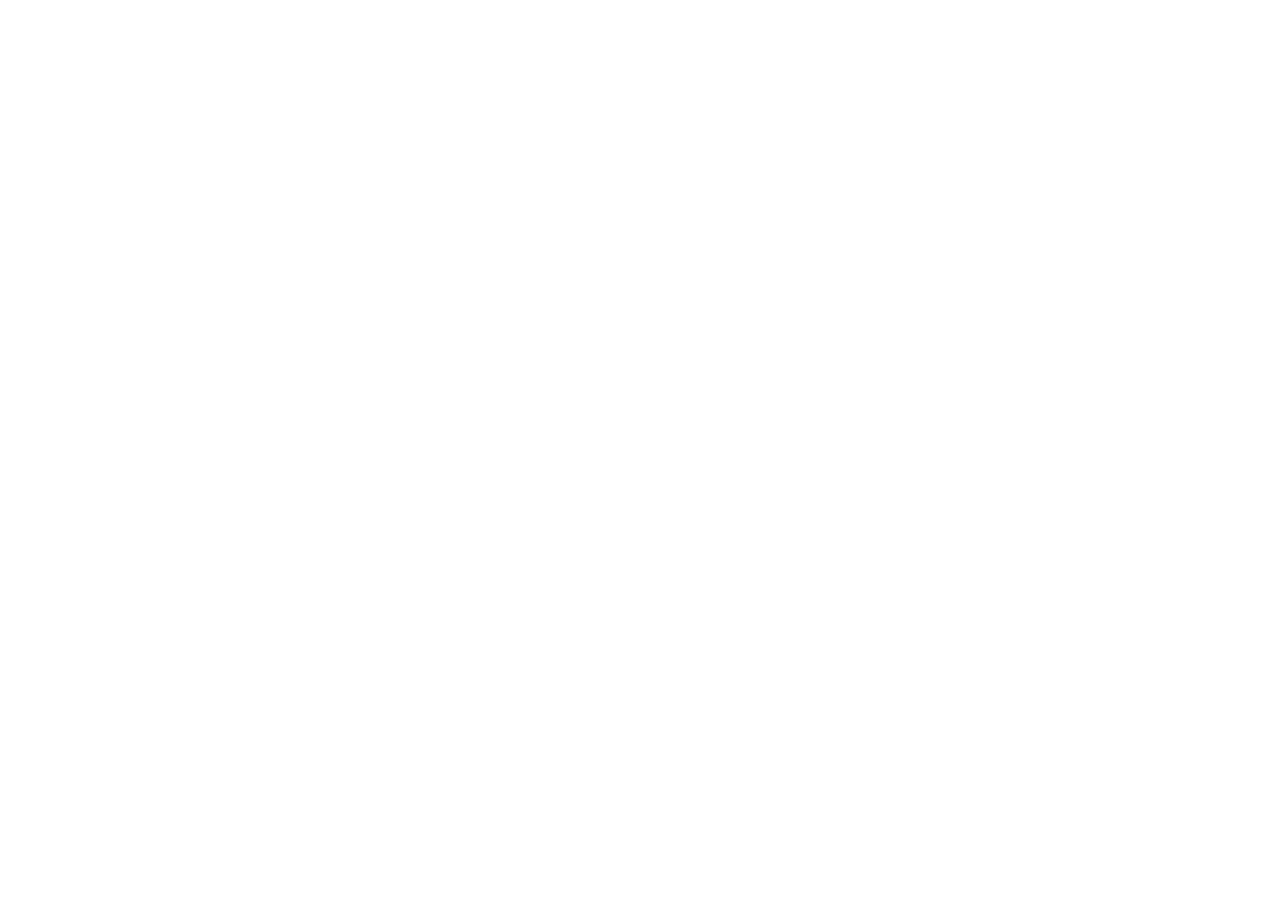
==== mockup/index.html @ f4acfdf2 "se inicia proyecto de maqueta TourWalk" ====
<!DOCTYPE html>
<html lang="en">
<head>
    <meta charset="UTF-8">
    <meta name="viewport" content="width=device-width, initial-scale=1.0">
    <title>Document</title>
</head>
<body>
    
</body>
</html>
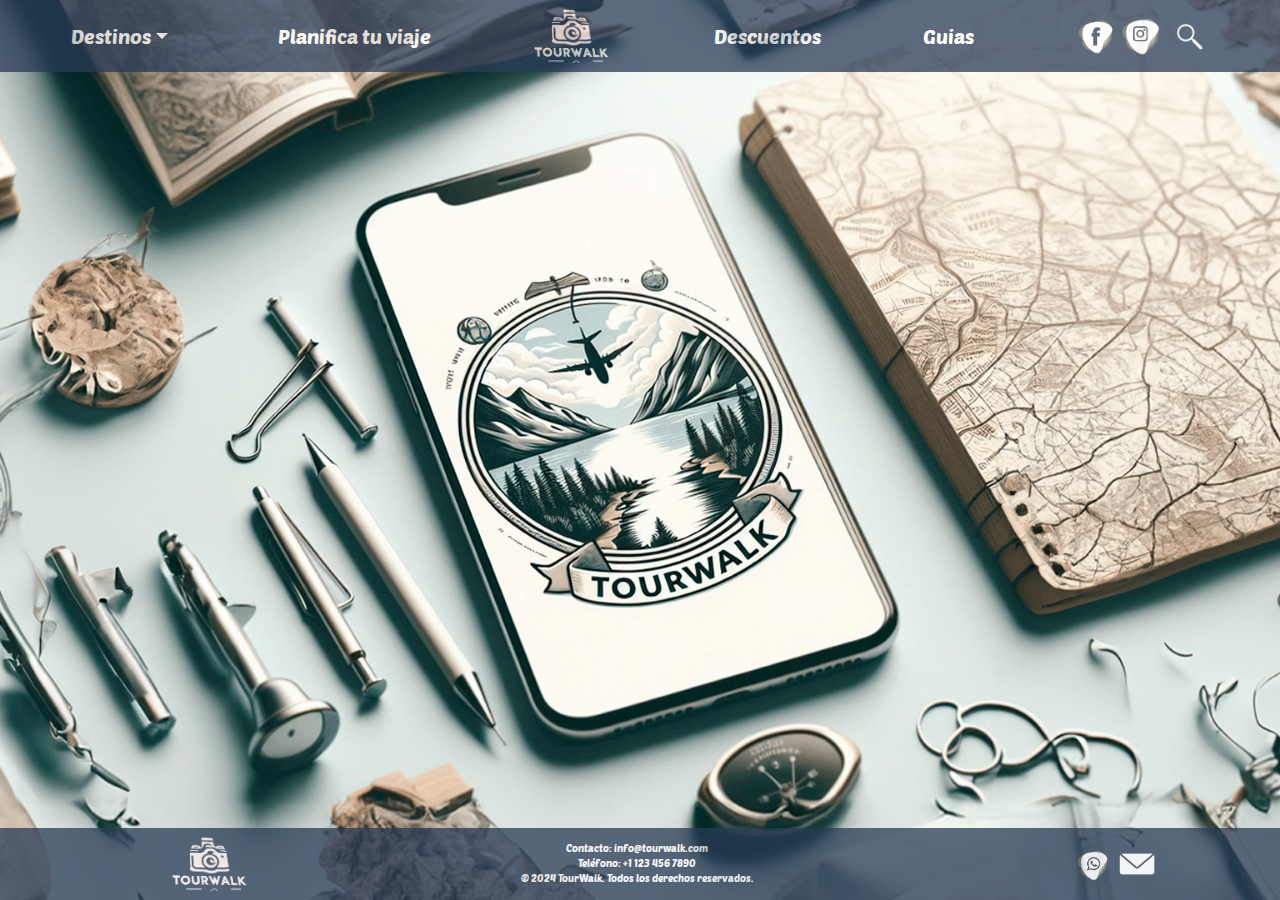
==== commit 38590803: "commit 2 estructura pagina inicio completa" ====
--- a/mockup/index.html
+++ b/mockup/index.html
@@ -1,11 +1,114 @@
 <!DOCTYPE html>
 <html lang="en">
+
 <head>
     <meta charset="UTF-8">
     <meta name="viewport" content="width=device-width, initial-scale=1.0">
-    <title>Document</title>
+    <link href="https://cdn.jsdelivr.net/npm/bootstrap@5.3.3/dist/css/bootstrap.min.css" rel="stylesheet"
+        integrity="sha384-QWTKZyjpPEjISv5WaRU9OFeRpok6YctnYmDr5pNlyT2bRjXh0JMhjY6hW+ALEwIH" crossorigin="anonymous">
+    <link rel="stylesheet" href="https://cdn.jsdelivr.net/npm/bootstrap-icons@1.11.3/font/bootstrap-icons.min.css">
+    <link href='https://unpkg.com/boxicons@2.1.4/css/boxicons.min.css' rel='stylesheet'>
+
+    <link rel="stylesheet" href="../assets/css/style.css">
+
+    <title>TourWalk</title>
 </head>
+
 <body>
-    
+
+    <nav class="navbar navbar-expand-lg opacity-75 ">
+        <div class="container-fluid d-flex justify-content-around">
+
+            <div>
+                <ul class="navbar-nav me-auto mb-2 mb-lg-0">
+                    <li class="nav-item dropdown">
+                        <a class="nav-link dropdown-toggle" href="#" role="button" data-bs-toggle="dropdown"
+                            aria-expanded="false">Destinos</a>
+                        <ul class="dropdown-menu">
+                            <li><a class="dropdown-item" href="#">Pacifico</a>
+                                <ul class="dropdown-menu">
+                                    <li><a class="dropdown-item" href="#">Nariño</a></li>
+                                    <li><a class="dropdown-item" href="#">Valle del Cauca</a></li>
+                                    <li><a class="dropdown-item" href="#">Choco</a></li>
+                                </ul>
+                            </li>
+                            <li><a class="dropdown-item" href="#">Atlantico</a>
+                                <ul class="dropdown-menu">
+                                    <li><a class="dropdown-item" href="#">Bolivar</a></li>
+                                    <li><a class="dropdown-item" href="#">Magdalena</a></li>
+                                    <li><a class="dropdown-item" href="#">Atlantico</a></li>
+                                </ul>
+                            </li>
+                            <li><a class="dropdown-item" href="#">Amazonia</a>
+                                <ul class="dropdown-menu">
+                                    <li><a class="dropdown-item" href="#">Amazonas</a></li>
+                                    <li><a class="dropdown-item" href="#">Caqueta</a></li>
+                                    <li><a class="dropdown-item" href="#">Putumayo</a></li>
+                                </ul>
+                            </li>
+                            <li><a class="dropdown-item" href="#">Andina</a>
+                                <ul class="dropdown-menu">
+                                    <li><a class="dropdown-item" href="#">Antioquia</a></li>
+                                    <li><a class="dropdown-item" href="#">Boyaca</a></li>
+                                    <li><a class="dropdown-item" href="#">Cundinamarca</a></li>
+                                </ul>
+                            </li>
+                        </ul>
+                    </li>
+                </ul>
+            </div>
+
+            <div>
+                <a class="nav-link bot">Planifica tu viaje</a>
+            </div>
+
+            <div>
+                <img src="../assets/img/TOURWALK2.png" class="icon" alt="">
+            </div>
+
+            <div>
+                <a class="nav-link bot">Descuentos</a>
+            </div>
+
+            <div>
+                <a class="nav-link bot">Guias</a>
+            </div>
+
+            <div class="d-flex justify-content-center align-items-center profile">
+                <div class="social-links logo-red">
+                    <img src="../assets/icons/facebook1.png" alt="">
+                    <img src="../assets/icons/instagram1.png" alt="">
+                </div>
+                <div class="btn">
+                    <img src="../assets/icons/buscar1.png" alt="">
+                </div>
+
+            </div>
+    </nav>
+
+    <footer class="navbar navbar-expand-lg opacity-75 fixed-bottom">
+        <div class="container-fluid">
+            <div class="d-flex justify-content-around align-items-center w-100">
+                <div>
+                    <img src="../assets/img/TOURWALK2.png" class="icon ms-lg-5 me-lg-5" alt="">
+                </div>
+                <div class="text-center me-lg-5">
+                    <p style="margin: 0;">Contacto: info@tourwalk.com</p>
+                    <p style="margin: 0;">Teléfono: +1 123 456 7890</p>
+                    <p style="margin: 0;">&copy; 2024 TourWalk. Todos los derechos reservados.</p>
+                </div>
+                <div class="social-links logo-red ms-lg-5">
+                    <img src="../assets/icons/whatsapp1.png" alt="">
+                    <img src="../assets/icons/correo(2).png" alt="">
+                </div>
+            </div>
+        </div>
+    </footer>
+
+
+    <script src="https://cdn.jsdelivr.net/npm/bootstrap@5.3.3/dist/js/bootstrap.bundle.min.js"
+        integrity="sha384-YvpcrYf0tY3lHB60NNkmXc5s9fDVZLESaAA55NDzOxhy9GkcIdslK1eN7N6jIeHz"
+        crossorigin="anonymous"></script>
 </body>
+
 </html>--- a/assets/css/style.css
+++ b/assets/css/style.css
@@ -0,0 +1,42 @@
+@font-face {
+  font-family: 'poetsenone';
+  src: url('../fonts/PoetsenOne-Regular.ttf');
+}
+
+
+body{
+  background: url("../img/fondoTourWalk.png");
+  background-size: cover;
+  background-repeat: no-repeat;
+  background-attachment: fixed;
+  background-position: center;
+}
+
+.navbar{
+  background-color: #293B56;
+}
+
+.icon{
+  width: 80px;
+}
+
+.nav-link{
+  text-decoration: none;
+  font-family: 'poetsenone';
+  font-size: 20px;
+  color: white;
+}
+
+.logo-red img{
+  width: 40px;
+}
+
+.btn img{
+  width: 30px;
+}
+
+.text-center{
+  font-family: 'poetsenone';
+  font-size: 10px;
+  color: white;
+}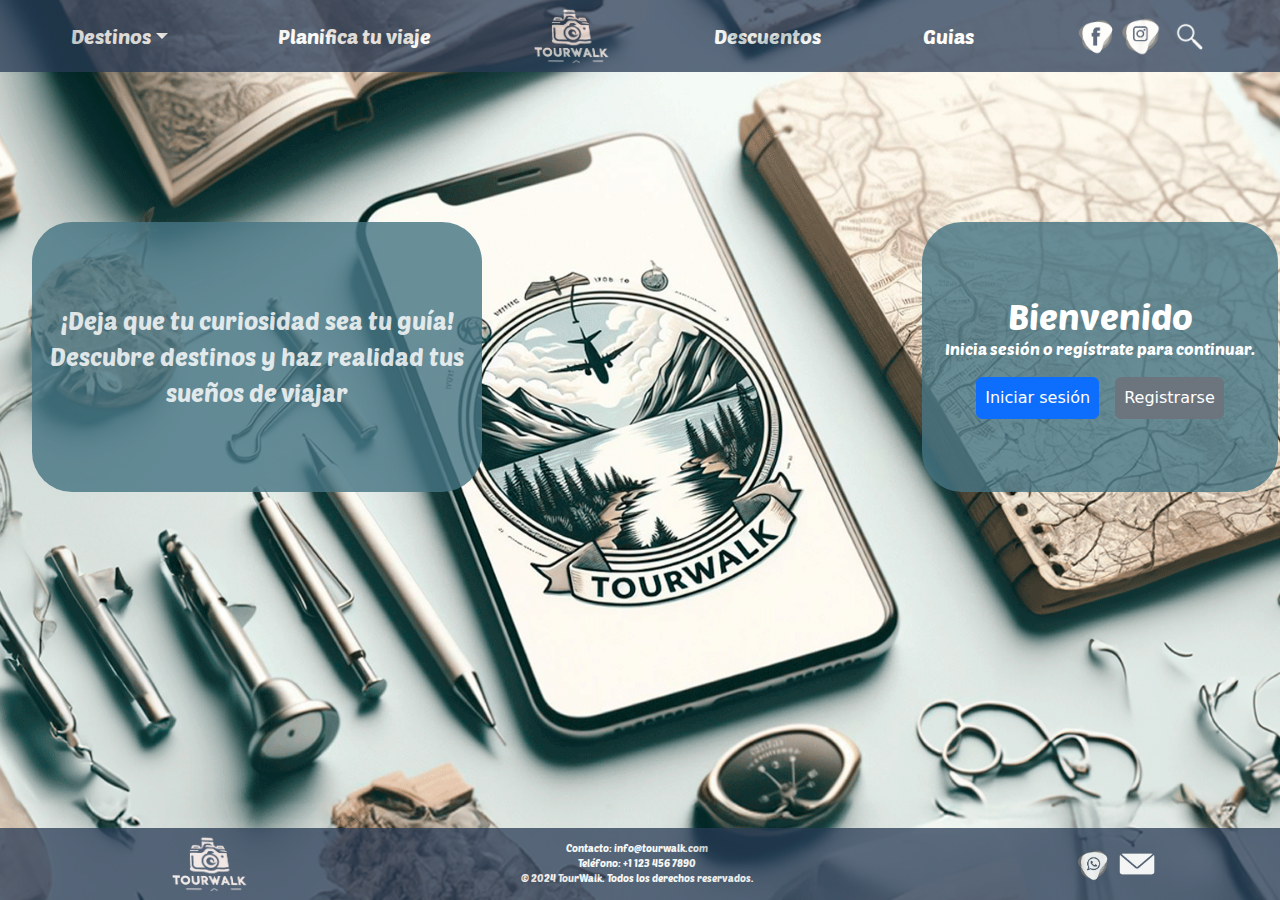
==== commit 2e41ed32: "se realizso todas las conexiones de las secciones" ====
--- a/mockup/index.html
+++ b/mockup/index.html
@@ -63,15 +63,17 @@
             </div>
 
             <div>
-                <img src="../assets/img/TOURWALK2.png" class="icon" alt="">
+                <a href="/mockup/index.html">
+                    <img src="../assets/img/TOURWALK2.png" class="icon" alt="">
+                </a>
             </div>
 
             <div>
-                <a class="nav-link bot">Descuentos</a>
+                <a href="/assets/secciones/descuentos.html" class="nav-link bot">Descuentos</a>
             </div>
 
             <div>
-                <a class="nav-link bot">Guias</a>
+                <a href="/assets/secciones/guias.html" class="nav-link bot">Guias</a>
             </div>
 
             <div class="d-flex justify-content-center align-items-center profile">
@@ -86,6 +88,27 @@
             </div>
     </nav>
 
+    
+    <div class="container">
+        <div class="row">
+            <div class=" col-md-8">
+                <div class="card-body slogan d-flex d-flex justify-content-around align-items-center flex-column">
+                      <p class="card-text ">¡Deja que tu curiosidad sea tu guía! Descubre destinos y haz realidad tus sueños de viajar</p>
+                </div>
+            </div>
+            <div class="col-md-4">
+                <div class="targ-logi card-body d-flex d-flex justify-content-center align-items-center flex-column">
+                    <h5 class="card-title title-card">Bienvenido</h5>
+                    <p class="card-text parrafo-card">Inicia sesión o regístrate para continuar.</p>
+                    <div class="d-flex justify-content-center  botones">
+                        <a href="/assets/secciones/inicio.html" class="btn btn-primary p-2 me-3">Iniciar sesión</a>
+                        <a href="/assets/secciones/registrarse.html" class="btn btn-secondary p-2">Registrarse</a>
+                    </div>
+                </div>
+            </div>
+        </div>
+    </div>
+
     <footer class="navbar navbar-expand-lg opacity-75 fixed-bottom">
         <div class="container-fluid">
             <div class="d-flex justify-content-around align-items-center w-100">
@@ -99,7 +122,9 @@
                 </div>
                 <div class="social-links logo-red ms-lg-5">
                     <img src="../assets/icons/whatsapp1.png" alt="">
-                    <img src="../assets/icons/correo(2).png" alt="">
+                    <a href="/assets/secciones/contacto.html">
+                        <img src="../assets/icons/correo(2).png" alt="">
+                    </a>
                 </div>
             </div>
         </div>
@@ -111,4 +136,12 @@
         crossorigin="anonymous"></script>
 </body>
 
-</html>+</html>
+
+
+
+
+
+
+
+
--- a/assets/css/style.css
+++ b/assets/css/style.css
@@ -39,4 +39,54 @@
   font-family: 'poetsenone';
   font-size: 10px;
   color: white;
-}+}
+
+
+.cortina {
+  width: 100%;
+  background: #0000008f;
+  position: absolute;
+  z-index: -1;
+  min-height: 100vh;
+}
+
+.text-start{
+  font-family: 'poetsenone';
+}
+
+.mapas img{
+  width: 80%;
+}
+
+.targ-logi{
+  background: #467583d0;
+  border-radius: 40px;
+  height: 30vh;
+  transform: translate(80px, 150px);
+}
+
+.title-card{
+  font-family: 'poetsenone';
+  font-size: 35px;
+  color: white;
+}
+
+.parrafo-card{
+  text-align: center;
+  font-family: 'poetsenone';
+  font-size: 1rem;
+  color: white;
+}
+
+.slogan{
+  text-align: center;
+  width: 450px;
+  font-family: 'poetsenone';
+  font-size: 1.5rem;
+  color: #ffffffd0;
+  background: #467583d0;
+  border-radius: 40px;
+  height: 30vh;
+  transform: translate(-50px, 150px);
+}
+
